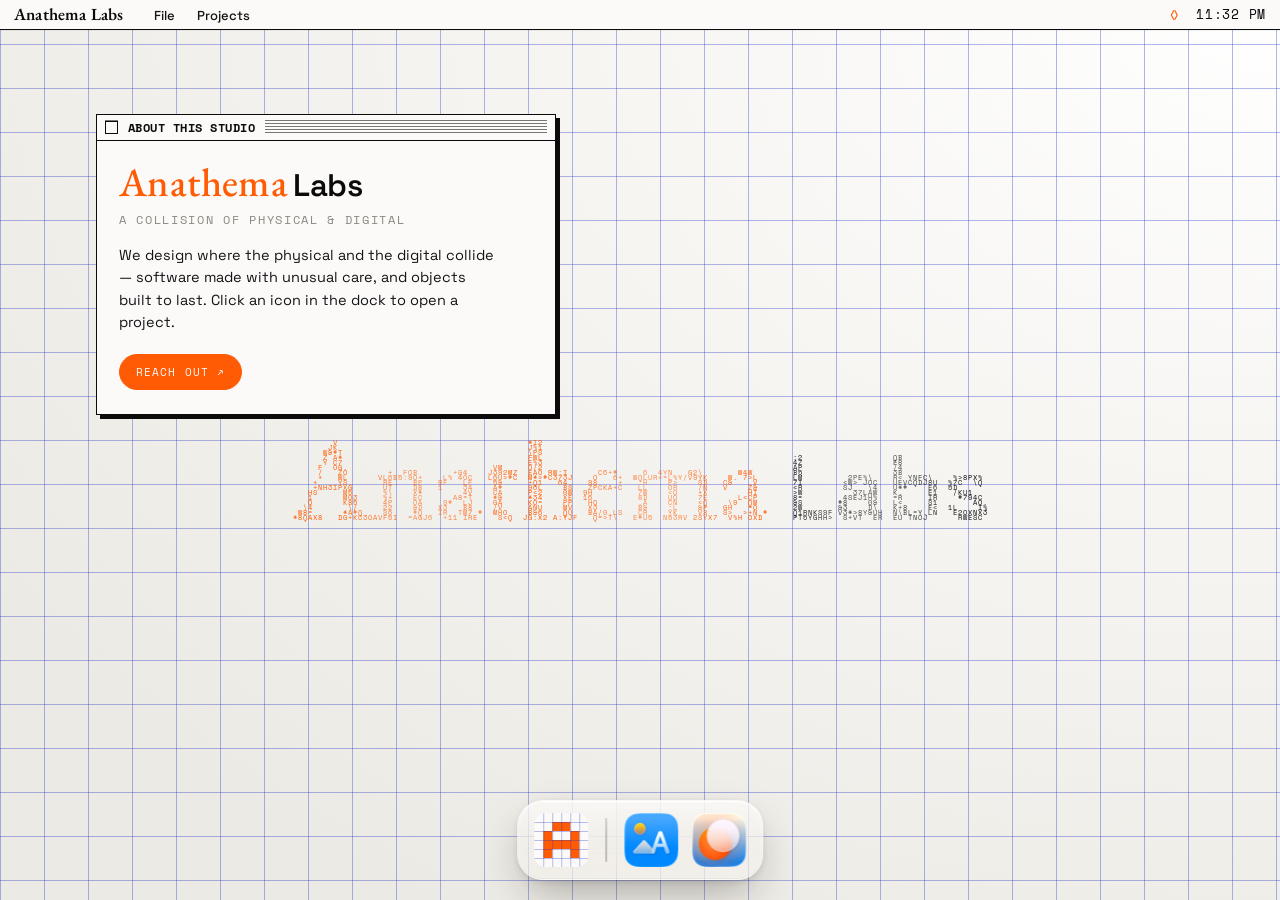
==== index.html @ 6abc8b34 "Custom 404, asset reduction, robots and sitemap" ====
<!DOCTYPE html>
<html lang="en">
<head>
  <meta charset="UTF-8" />
  <meta name="viewport" content="width=device-width, initial-scale=1.0, viewport-fit=cover" />
  <title>Anathema Labs</title>
  <meta name="description" content="Anathema Labs — a collision of physical & digital. An independent studio crafting native Mac & iOS apps, including Resors and Umbraa." />
  <link rel="canonical" href="https://andriyyezerskiy.github.io/anathema.labs/" />
  <link rel="icon" href="assets/icons/anathema.svg" type="image/svg+xml" />
  <link rel="apple-touch-icon" href="assets/icons/anathema-512.png" />
  <meta name="theme-color" content="#f7f6f3" media="(prefers-color-scheme: light)" />
  <meta name="theme-color" content="#0d0d10" media="(prefers-color-scheme: dark)" />

  <!-- Open Graph -->
  <meta property="og:type" content="website" />
  <meta property="og:site_name" content="Anathema Labs" />
  <meta property="og:title" content="Anathema Labs" />
  <meta property="og:description" content="A collision of physical & digital. An independent studio crafting native Mac & iOS apps, including Resors and Umbraa." />
  <meta property="og:url" content="https://andriyyezerskiy.github.io/anathema.labs/" />
  <meta property="og:image" content="https://andriyyezerskiy.github.io/anathema.labs/assets/icons/anathema-512.png" />

  <!-- Twitter -->
  <meta name="twitter:card" content="summary" />
  <meta name="twitter:title" content="Anathema Labs" />
  <meta name="twitter:description" content="A collision of physical & digital. An independent studio crafting native Mac & iOS apps." />
  <meta name="twitter:image" content="https://andriyyezerskiy.github.io/anathema.labs/assets/icons/anathema-512.png" />

  <!-- Fonts: EB Garamond (logo/display) + Space Grotesk (UI) + Space Mono (labels/tech) -->
  <link rel="preconnect" href="https://fonts.googleapis.com" />
  <link rel="preconnect" href="https://fonts.gstatic.com" crossorigin />
  <link href="https://fonts.googleapis.com/css2?family=EB+Garamond:ital,wght@0,400;0,500;0,600;1,400&family=Space+Grotesk:wght@400;500;600;700&family=Space+Mono:wght@400;700&display=swap" rel="stylesheet" />

  <link rel="stylesheet" href="css/style.css" />
</head>
<body>

  <!-- ===================== DESKTOP: Classic macOS ===================== -->
  <div id="desktop" class="screen" aria-hidden="false">

    <!-- Menu bar -->
    <div class="menubar">
      <div class="menubar__left">
        <div class="menu menu--app">
          <button class="menubar__logo menu-trigger" aria-label="Anathema Labs">Anathema&nbsp;Labs</button>
        </div>
        <nav class="menubar__menus" aria-label="Menu"></nav>
      </div>
      <div class="menubar__right">
        <span class="menubar__status" id="menuStatus">◊</span>
        <span class="menubar__clock" id="menuClock">--:--</span>
      </div>
    </div>

    <!-- Desktop surface: windows get injected here; dock lives at bottom -->
    <main class="desktop-surface" id="desktopSurface">
      <!-- Ambient logo effect: the wordmark draws on/off in a loop, centered -->
      <div class="logo-fx" id="logoFx" aria-hidden="true"></div>

      <!-- Primary "About" window, always present -->
      <section class="win" id="win-about" style="top: 84px; left: 96px; width: 460px;">
        <header class="win__bar" data-drag>
          <button class="win__close" aria-label="Close"></button>
          <div class="win__title">About This Studio</div>
          <div class="win__lines" aria-hidden="true"></div>
        </header>
        <div class="win__body">
          <h1 class="brand">Anathema<span class="brand__thin">Labs</span></h1>
          <p class="tag">A collision of physical &amp; digital</p>
          <p class="copy">
            We design where the physical and the digital collide —
            software made with unusual care, and objects built to last.
            Click an icon in the dock to open a project.
          </p>
          <div class="win__meta">
            <a class="btn-contact" href="mailto:contact.andriy@icloud.com?subject=Hello%20Anathema%20Labs">Reach&nbsp;out ↗</a>
          </div>
        </div>
      </section>
    </main>

    <!-- Dock -->
    <div class="dock" id="dock" role="navigation" aria-label="Projects dock"></div>
  </div>


  <!-- ===================== MOBILE: iOS home screen ===================== -->
  <div id="mobile" class="screen" aria-hidden="true">

    <!-- Status bar -->
    <div class="ios-status">
      <span class="ios-status__time" id="iosClock">9:41</span>
      <span class="ios-status__icons">
        <svg viewBox="0 0 18 12" class="ios-ic"><rect x="0" y="7" width="3" height="5" rx="1"/><rect x="5" y="4" width="3" height="8" rx="1"/><rect x="10" y="1" width="3" height="11" rx="1"/><rect x="15" y="0" width="3" height="12" rx="1" opacity="0.35"/></svg>
        <svg viewBox="0 0 16 12" class="ios-ic"><path d="M8 11.5 1 4.5a10 10 0 0 1 14 0z" fill="none" stroke="currentColor" stroke-width="1.3"/><circle cx="8" cy="10" r="1.1"/></svg>
        <svg viewBox="0 0 26 12" class="ios-ic"><rect x="1" y="1" width="21" height="10" rx="3" fill="none" stroke="currentColor" stroke-width="1.1"/><rect x="3" y="3" width="14" height="6" rx="1.5"/><rect x="23.5" y="4" width="1.5" height="4" rx="0.75"/></svg>
      </span>
    </div>

    <!-- Home screen: branding + app grid -->
    <div class="ios-home">
      <div class="ios-hero">
        <h1 class="brand brand--ios">Anathema<span class="brand__thin">Labs</span></h1>
        <p class="tag tag--ios">A collision of physical &amp; digital</p>
      </div>
      <div class="ios-grid" id="iosGrid"></div>
    </div>

    <!-- iOS dock -->
    <div class="ios-dock" id="iosDock"></div>
  </div>


  <!-- ===================== Mobile app sheet (opens on tap) ===================== -->
  <div class="sheet" id="sheet" aria-hidden="true">
    <div class="sheet__scrim" data-sheet-close></div>
    <div class="sheet__panel" role="dialog" aria-modal="true">
      <div class="sheet__grab" data-sheet-close></div>
      <div class="sheet__content" id="sheetContent"></div>
    </div>
  </div>

  <script src="js/apps.js"></script>
  <script src="js/app.js"></script>
  <script src="js/logofx.js"></script>
</body>
</html>
---- css/style.css ----
/* ============================================================
   ANATHEMA LABS
   0. Tokens   1. Base   2. Shared brand
   3. Desktop (classic macOS)   4. Mobile (iOS)   5. Sheet
   ============================================================ */

/* ---------- 0. Tokens ---------- */
:root {
  --black: #0b0b0c;
  --ink:   #141416;
  --white: #f7f6f3;
  --paper: #fbfaf8;
  --gray-1: #e7e5e0;
  --gray-2: #c9c6bf;
  --gray-3: #8a8880;
  --orange: #ff5b04;
  --orange-deep: #e34e00;
  --ultramarine: #1f2c9c;
  --grid-line: rgba(26,43,200,0.34);

  --line: 1.5px solid var(--black);
  --shadow-hard: 4px 4px 0 var(--black);
  --radius-ios: 24px;

  --font-logo: "EB Garamond", Garamond, "Times New Roman", serif;
  --font-ui:   "Space Grotesk", -apple-system, system-ui, sans-serif;
  --font-mono: "Space Mono", ui-monospace, "SF Mono", monospace;
}

/* ---------- 1. Base ---------- */
* { box-sizing: border-box; margin: 0; padding: 0; }

html, body {
  height: 100%;
  font-family: var(--font-ui);
  color: var(--black);
  -webkit-font-smoothing: antialiased;
  overscroll-behavior: none;
}

body { overflow: hidden; }

.screen { display: none; }

/* Toggle layouts by viewport. Desktop metaphor >= 900px. */
@media (min-width: 900px) {
  #desktop { display: block; }
}
@media (max-width: 899px) {
  #mobile { display: block; }
}

button { font: inherit; color: inherit; background: none; border: none; cursor: pointer; }

/* ---------- 2. Shared brand ---------- */
.brand {
  font-family: var(--font-logo);
  font-weight: 500;
  letter-spacing: 0.01em;
  line-height: 0.95;
  color: var(--orange);
}
.brand__thin {
  font-family: var(--font-ui);
  font-style: normal;
  font-weight: 600;
  font-size: 0.78em;
  letter-spacing: -0.015em;
  color: var(--black);
  margin-left: 0.16em;
}
.tag {
  font-family: var(--font-mono);
  font-size: 12px;
  letter-spacing: 0.14em;
  text-transform: uppercase;
  color: var(--gray-3);
  margin-top: 10px;
}


/* ============================================================
   3. DESKTOP — classic macOS
   ============================================================ */
#desktop {
  position: fixed;
  inset: 0;
  background-color: var(--white);
  background-image:
    linear-gradient(var(--grid-line) 1px, transparent 1px),
    linear-gradient(90deg, var(--grid-line) 1px, transparent 1px),
    radial-gradient(120% 120% at 100% 0%, #ffffff 0%, var(--white) 42%, #eceae4 100%);
  background-size: 44px 44px, 44px 44px, 100% 100%;
  background-position: 0 0, 0 0, 0 0;
}

/* --- Menu bar --- */
.menubar {
  position: relative;
  z-index: 50;
  height: 30px;
  display: flex;
  align-items: center;
  justify-content: space-between;
  padding: 0 14px;
  background: var(--paper);
  border-bottom: var(--line);
  box-shadow: 0 1px 0 rgba(0,0,0,0.05);
}
.menubar__left { display: flex; align-items: baseline; gap: 22px; }
.menubar__logo {
  font-family: var(--font-logo);
  font-size: 17px;
  font-weight: 600;
  letter-spacing: 0.01em;
}
.menubar__menus { display: flex; gap: 4px; }
.menu-item {
  font-family: var(--font-ui);
  font-size: 13px;
  font-weight: 500;
  padding: 3px 9px;
  border-radius: 5px;
  color: var(--ink);
}
.menu-item:hover { background: var(--black); color: var(--paper); }

.menubar__right {
  display: flex; align-items: center; gap: 16px;
  font-family: var(--font-mono);
  font-size: 12.5px;
  letter-spacing: 0.06em;
}
.menubar__status { color: var(--orange); font-size: 14px; }

/* --- Dropdown menus --- */
.menu { position: relative; }
.menu-trigger { cursor: pointer; }
.menubar__logo.menu-trigger { padding: 0; }
.menu.open > .menu-item { background: var(--black); color: var(--paper); }
.menu--app.open .menubar__logo { color: var(--orange); }
.menu-dropdown {
  position: absolute;
  top: calc(100% + 5px);
  left: 0;
  z-index: 200;
  display: none;
  min-width: 214px;
  padding: 5px;
  background: var(--paper);
  border: var(--line);
  box-shadow: var(--shadow-hard);
}
.menu.open .menu-dropdown { display: block; }
.menu-opt {
  display: flex;
  align-items: center;
  justify-content: space-between;
  gap: 14px;
  width: 100%;
  text-align: left;
  font-family: var(--font-ui);
  font-size: 13px;
  font-weight: 500;
  padding: 6px 10px;
  border-radius: 5px;
  white-space: nowrap;
}
.menu-opt:hover { background: var(--black); color: var(--paper); }
.menu-opt__sub {
  font-family: var(--font-mono);
  font-size: 10px;
  letter-spacing: 0.04em;
  color: var(--gray-3);
}
.menu-opt:hover .menu-opt__sub { color: var(--gray-2); }
.menu-opt__note { color: var(--orange); font-size: 10px; }
.menu-sep { height: 1px; background: var(--gray-1); margin: 5px 8px; }

/* --- Desktop surface --- */
.desktop-surface { position: absolute; inset: 30px 0 0 0; }

/* --- Classic window --- */
.win {
  position: absolute;
  display: flex;
  flex-direction: column;
  max-height: calc(100vh - 110px);
  background: var(--paper);
  border: var(--line);
  box-shadow: var(--shadow-hard);
  min-width: 260px;
}
.win__bar {
  position: relative;
  flex: none;
  display: flex;
  align-items: center;
  height: 26px;
  padding: 0 8px;
  border-bottom: var(--line);
  cursor: grab;
  user-select: none;
}
.win__bar:active { cursor: grabbing; }
.win__close {
  width: 13px; height: 13px;
  border: var(--line);
  background: var(--paper);
  flex: none;
}
.win__close:hover { background: var(--orange); }
.win__title {
  font-family: var(--font-mono);
  font-size: 12px;
  font-weight: 700;
  letter-spacing: 0.04em;
  text-transform: uppercase;
  padding: 0 10px;
  background: var(--paper);
  z-index: 1;
}
/* pinstripe fill behind title */
.win__lines {
  position: absolute;
  inset: 5px 8px 5px 8px;
  background: repeating-linear-gradient(
    var(--black) 0 1px, transparent 1px 3px);
  opacity: 0.55;
  z-index: 0;
}
.win__title, .win__close { position: relative; z-index: 2; }

.win__body { padding: 22px 22px 24px; overflow-y: auto; min-height: 0; }
.win__body .brand { font-size: 40px; }
.win__body .tag { margin-bottom: 16px; }
.copy {
  font-size: 14.5px;
  line-height: 1.55;
  color: var(--ink);
  max-width: 42ch;
}
.win__meta { display: flex; gap: 8px; margin-top: 20px; flex-wrap: wrap; }
.chip {
  font-family: var(--font-mono);
  font-size: 10.5px;
  letter-spacing: 0.12em;
  padding: 4px 9px;
  border: var(--line);
  border-radius: 20px;
  color: inherit;
  text-decoration: none;
}
a.chip { transition: transform 0.12s; }
a.chip:hover { transform: translateY(-1px); }
.chip--accent { background: var(--orange); color: var(--paper); border-color: var(--orange); }

/* primary contact button (opens the mail composer) */
.btn-contact {
  display: inline-flex;
  align-items: center;
  gap: 6px;
  font-family: var(--font-mono);
  font-size: 11px;
  letter-spacing: 0.1em;
  text-transform: uppercase;
  padding: 9px 16px;
  border: var(--line);
  border-radius: 22px;
  background: var(--orange);
  border-color: var(--orange);
  color: var(--paper);
  text-decoration: none;
  transition: transform 0.12s, filter 0.12s;
}
.btn-contact:hover { transform: translateY(-1px); filter: brightness(1.05); }

/* project window extras */
.win__body .proj-tagline {
  font-family: var(--font-mono);
  font-size: 12px;
  letter-spacing: 0.1em;
  text-transform: uppercase;
  color: var(--orange);
  margin-bottom: 12px;
}
.win__icon {
  width: 56px; height: 56px; margin-bottom: 14px;
  display: grid; place-items: center;
  border: var(--line);
  overflow: hidden;
}
.win__icon svg { width: 32px; height: 32px; }

/* real image icons, full-bleed in any tile container */
.win__icon--img, .ios-app__icon--img, .sheet__icon--img,
.dock__tile--img { padding: 0; }
.win__icon img, .ios-app__icon img, .sheet__icon img {
  width: 100%; height: 100%; object-fit: cover; display: block;
}

/* project feature list + contact (window + sheet) */
.proj-features {
  list-style: none;
  margin: 16px 0 2px;
  display: grid;
  gap: 9px;
}
.proj-features li {
  position: relative;
  padding-left: 16px;
  font-size: 13px;
  line-height: 1.45;
  color: var(--ink);
}
.proj-features li::before {
  content: "";
  position: absolute;
  left: 0; top: 6px;
  width: 6px; height: 6px;
  background: var(--orange);
}
.feat__t { font-weight: 600; }
.proj-contact {
  display: inline-block;
  margin-top: 16px;
  font-family: var(--font-mono);
  font-size: 11px;
  letter-spacing: 0.04em;
  color: var(--gray-3);
  text-decoration: none;
  border-bottom: 1px solid var(--gray-2);
}
.proj-contact:hover { color: var(--orange); border-color: var(--orange); }
.sheet__meta { display: flex; gap: 8px; flex-wrap: wrap; margin-top: 18px; }
.sheet__meta .sheet__status { margin-top: 0; }
.sheet__status--accent {
  background: var(--orange);
  color: var(--paper);
  border-color: var(--orange);
  text-decoration: none;
}

/* --- Dock (frosted glass) --- */
.dock {
  position: absolute;
  bottom: 20px;
  left: 50%;
  transform: translateX(-50%);
  z-index: 60;
  display: flex;
  align-items: flex-end;
  gap: 14px;
  padding: 12px 16px;
  border-radius: 26px;
  background: rgba(250,249,246,0.3);
  border: 1px solid rgba(255,255,255,0.55);
  box-shadow:
    0 18px 44px -10px rgba(24,18,12,0.34),
    0 2px 8px -2px rgba(24,18,12,0.16),
    inset 0 1px 1px rgba(255,255,255,0.9),
    inset 0 -1px 2px rgba(0,0,0,0.05);
  backdrop-filter: blur(30px) saturate(1.9);
  -webkit-backdrop-filter: blur(30px) saturate(1.9);
}
/* top specular sheen */
.dock::before {
  content: "";
  position: absolute; inset: 0;
  border-radius: 26px;
  pointer-events: none;
  background: linear-gradient(180deg,
    rgba(255,255,255,0.5) 0%,
    rgba(255,255,255,0.06) 44%,
    rgba(255,255,255,0) 62%);
}
/* faint inner rim light */
.dock::after {
  content: "";
  position: absolute; inset: 1px;
  border-radius: 25px;
  pointer-events: none;
  box-shadow: inset 0 0 0 1px rgba(255,255,255,0.22);
}

.dock__item {
  position: relative;
  z-index: 1;
  flex: none;
  display: flex;
  flex-direction: column;
  align-items: center;
  background: none;
}

/* the icon tile */
.dock__tile {
  width: 54px; height: 54px;
  border-radius: 14px;
  overflow: hidden;
  display: grid; place-items: center;
  background: var(--orange);
  border: 1.5px solid var(--black);
  box-shadow: inset 0 1px 0 rgba(255,255,255,0.35), 0 4px 9px -3px rgba(20,15,10,0.4);
  transition: transform 0.18s cubic-bezier(.2,.8,.2,1), filter 0.18s;
}
.dock__item--mono .dock__tile { background: var(--paper); }
.dock__tile svg { width: 30px; height: 30px; color: var(--paper); }
.dock__item--mono .dock__tile svg { color: var(--black); }

/* studio "home" tile — off-white with orange Garamond wordmark */
.dock__tile--word {
  background: linear-gradient(180deg, #ffffff 0%, var(--paper) 100%);
  border: 1.5px solid var(--black);
  padding: 3px;
}
.al-word {
  font-family: var(--font-logo);
  font-weight: 600;
  font-size: 11px;
  line-height: 1;
  letter-spacing: -0.012em;
  color: var(--orange);
  white-space: nowrap;
}

/* studio "home" wordmark tiles on iOS (dock icon + About sheet) */
.ios-app__icon--word { background: linear-gradient(180deg, #ffffff 0%, var(--paper) 100%); }
.sheet__icon--word { background: linear-gradient(180deg, #ffffff 0%, var(--paper) 100%); }
.sheet__icon--word .al-word { font-size: 15px; }

/* dock divider between studio home and the projects */
.dock__divider {
  align-self: center;
  width: 1.5px;
  height: 44px;
  margin: 0 3px;
  background: rgba(11,11,12,0.22);
  border-radius: 1px;
}
.dock__tile--img img { width: 100%; height: 100%; object-fit: cover; display: block; }

/* real image icons carry their own shape + shadow — strip the tile chrome */
.dock__tile--img,
.ios-app__icon--img,
.sheet__icon--img,
.win__icon--img {
  background: transparent;
  border: none;
  box-shadow: none;
  overflow: visible;
}
.dock__item:hover .dock__tile { transform: translateY(-6px); filter: brightness(1.05); }

/* reflections removed for the clean glass look */
.dock__reflect { display: none; }

/* click bounce */
@keyframes dockBounce {
  0%   { transform: translateY(-5px); }
  28%  { transform: translateY(-18px); }
  55%  { transform: translateY(0); }
  75%  { transform: translateY(-7px); }
  100% { transform: translateY(0); }
}
.dock__tile.is-bouncing { animation: dockBounce 0.55s ease; }

/* dock tooltip */
.dock__label {
  position: absolute;
  bottom: calc(100% + 4px);
  left: 50%;
  transform: translateX(-50%) translateY(4px);
  padding: 4px 10px;
  background: var(--black);
  color: var(--paper);
  font-family: var(--font-mono);
  font-size: 11px;
  letter-spacing: 0.06em;
  white-space: nowrap;
  border-radius: 6px;
  opacity: 0;
  pointer-events: none;
  transition: opacity 0.12s, transform 0.12s;
}
.dock__item:hover .dock__label { opacity: 1; transform: translateX(-50%) translateY(0); }


/* ============================================================
   4. MOBILE — iOS home screen
   ============================================================ */
#mobile {
  position: fixed;
  inset: 0;
  display: none;
  flex-direction: column;
  background:
    radial-gradient(140% 100% at 50% -10%, #ffffff 0%, var(--white) 45%, #e8e6e1 100%);
  padding: env(safe-area-inset-top) 0 env(safe-area-inset-bottom);
}
@media (max-width: 899px) {
  #mobile { display: flex; }
}
#mobile::before {
  content: "";
  position: absolute; inset: 0; pointer-events: none;
  background-image:
    linear-gradient(var(--grid-line) 1px, transparent 1px),
    linear-gradient(90deg, var(--grid-line) 1px, transparent 1px);
  background-size: 40px 40px;
  background-position: 0 0;
}

/* status bar */
.ios-status {
  position: relative; z-index: 2;
  display: flex; align-items: center; justify-content: space-between;
  height: 44px; padding: 0 26px;
  font-family: var(--font-mono);
  font-weight: 700; font-size: 14px;
}
.ios-status__icons { display: flex; align-items: center; gap: 6px; }
.ios-ic { height: 12px; width: auto; fill: var(--black); color: var(--black); }

/* home area */
.ios-home {
  position: relative; z-index: 2;
  flex: 1;
  display: flex; flex-direction: column;
  padding: 8px 26px 0;
  min-height: 0;
}
.ios-hero { text-align: center; padding: 26px 0 30px; }

/* when there are no grid apps (all pinned to the dock), center the hero */
.ios-home.is-empty { justify-content: center; padding-bottom: 40px; }
.ios-home.is-empty .ios-hero { padding: 0; }
.brand--ios { font-size: 46px; }
.tag--ios { margin-top: 12px; }

.ios-grid {
  display: grid;
  grid-template-columns: repeat(4, 1fr);
  gap: 22px 14px;
  align-content: start;
  padding-top: 6px;
}

.ios-app { display: flex; flex-direction: column; align-items: center; gap: 7px; }
.ios-app__icon {
  width: 58px; height: 58px;
  border-radius: 30%; /* squircle-ish */
  display: grid; place-items: center;
  background: var(--paper);
  border: var(--line);
  box-shadow: 0 3px 0 rgba(0,0,0,0.12);
  transition: transform 0.12s;
  overflow: hidden;
}
.ios-app:active .ios-app__icon { transform: scale(0.9); }
.ios-app__icon svg { width: 30px; height: 30px; color: var(--black); }
.ios-app__icon--accent { background: var(--orange); }
.ios-app__icon--accent svg { color: var(--paper); }
.ios-app__label {
  font-family: var(--font-ui);
  font-size: 11.5px; font-weight: 500;
  color: var(--ink);
  letter-spacing: 0.01em;
}

/* iOS dock */
.ios-dock {
  position: relative; z-index: 2;
  margin: 14px 14px calc(14px + env(safe-area-inset-bottom));
  padding: 14px 18px;
  display: flex; justify-content: center; gap: 30px;
  background: rgba(251,250,248,0.55);
  backdrop-filter: blur(20px) saturate(1.5);
  -webkit-backdrop-filter: blur(20px) saturate(1.5);
  border: var(--line);
  border-radius: var(--radius-ios);
}
.ios-dock .ios-app__label { display: none; }


/* ============================================================
   5. Sheet (mobile app detail)
   ============================================================ */
.sheet {
  position: fixed; inset: 0; z-index: 100;
  display: none;
}
.sheet.is-open { display: block; }
.sheet__scrim {
  position: absolute; inset: 0;
  background: rgba(11,11,12,0.35);
  opacity: 0;
  transition: opacity 0.25s;
}
.sheet.is-open .sheet__scrim { opacity: 1; }
.sheet__panel {
  position: absolute; left: 0; right: 0; bottom: 0;
  background: var(--paper);
  border-top: var(--line);
  border-radius: 22px 22px 0 0;
  padding: 10px 26px calc(30px + env(safe-area-inset-bottom));
  transform: translateY(100%);
  transition: transform 0.32s cubic-bezier(.2,.9,.2,1);
  max-height: 82vh; overflow: auto;
}
.sheet.is-open .sheet__panel { transform: translateY(0); }
.sheet__grab {
  width: 40px; height: 5px; border-radius: 3px;
  background: var(--gray-2);
  margin: 0 auto 20px;
}
.sheet__icon {
  width: 72px; height: 72px; border-radius: 30%;
  display: grid; place-items: center;
  border: var(--line); background: var(--paper);
  margin-bottom: 16px;
  overflow: hidden;
}
.sheet__icon--accent { background: var(--orange); }
.sheet__icon--accent svg { color: var(--paper); }
.sheet__icon svg { width: 38px; height: 38px; }
.sheet__name { font-family: var(--font-ui); font-size: 26px; font-weight: 700; }
.sheet__tagline {
  font-family: var(--font-mono); font-size: 12px; letter-spacing: 0.1em;
  text-transform: uppercase; color: var(--orange); margin: 6px 0 16px;
}
.sheet__about { font-size: 15px; line-height: 1.6; color: var(--ink); }
.sheet__status {
  display: inline-block; margin-top: 18px;
  font-family: var(--font-mono); font-size: 11px; letter-spacing: 0.12em;
  padding: 5px 12px; border: var(--line); border-radius: 20px;
}


/* ============================================================
   6. DARK THEME — follows the system setting.
   `html.theme-dark` is toggled from prefers-color-scheme in app.js.
   Flipping the tokens cascades dark styling almost everywhere;
   the rules below cover surfaces that hardcode colors.
   ============================================================ */
html.theme-dark {
  --white: #0d0d10;   /* base backdrop */
  --paper: #17171c;   /* surfaces: windows, menu, dock items, sheets */
  --black: #ece9e3;   /* primary text + borders (now light) */
  --ink:   #cfccc5;   /* body copy */
  --gray-1: #2b2b32;
  --gray-2: #3c3c45;
  --gray-3: #8f8d85;
  --grid-line: rgba(96,116,255,0.24);   /* brightened ultramarine */
  --shadow-hard: 5px 5px 0 rgba(0,0,0,0.5);
}

/* backdrops — dark vignette; the grid flips via --grid-line */
html.theme-dark #desktop {
  background-image:
    linear-gradient(var(--grid-line) 1px, transparent 1px),
    linear-gradient(90deg, var(--grid-line) 1px, transparent 1px),
    radial-gradient(120% 120% at 100% 0%, #20202b 0%, var(--white) 46%, #060608 100%);
}
html.theme-dark #mobile {
  background: radial-gradient(140% 100% at 50% -10%, #20202b 0%, var(--white) 45%, #060608 100%);
}

/* frosted docks → dark glass */
html.theme-dark .dock {
  background: rgba(26,26,32,0.42);
  border-color: rgba(255,255,255,0.14);
  box-shadow:
    0 18px 44px -10px rgba(0,0,0,0.6),
    0 2px 8px -2px rgba(0,0,0,0.4),
    inset 0 1px 1px rgba(255,255,255,0.10),
    inset 0 -1px 2px rgba(0,0,0,0.35);
}
html.theme-dark .dock::before {
  background: linear-gradient(180deg, rgba(255,255,255,0.14) 0%, rgba(255,255,255,0.03) 44%, rgba(255,255,255,0) 62%);
}
html.theme-dark .dock::after { box-shadow: inset 0 0 0 1px rgba(255,255,255,0.08); }
html.theme-dark .ios-dock {
  background: rgba(26,26,32,0.5);
  border-color: rgba(255,255,255,0.14);
}

/* studio "home" wordmark tiles → dark surface (orange text stays) */
html.theme-dark .dock__tile--word,
html.theme-dark .ios-app__icon--word,
html.theme-dark .sheet__icon--word {
  background: linear-gradient(180deg, #26262e 0%, #17171c 100%);
}
html.theme-dark .dock__divider { background: rgba(255,255,255,0.18); }


/* ============================================================
   7. LOGO FX — the wordmark draws itself on/off in a loop.
   Centered on the desktop, behind the windows and non-interactive.

   The real wordmark (Garamond "Anathema" + Grotesk "Labs") is drawn
   to an offscreen canvas and used as a MASK: a fine grid of small
   ascii characters fills only the cells that land inside the letter
   shapes, inheriting the sampled colour. Characters scramble on
   left-to-right, hold, then scramble off — see js/logofx.js.
   ============================================================ */
.logo-fx {
  position: absolute;
  inset: 0;
  z-index: 1;                 /* behind windows (which start at z 10) */
  display: flex;
  align-items: center;
  justify-content: center;
  pointer-events: none;       /* never blocks dragging the desktop */
  user-select: none;
  padding: 0 5vw;
}
.logo-fx__canvas {
  display: block;
  max-width: 90vw;
  height: auto;
}
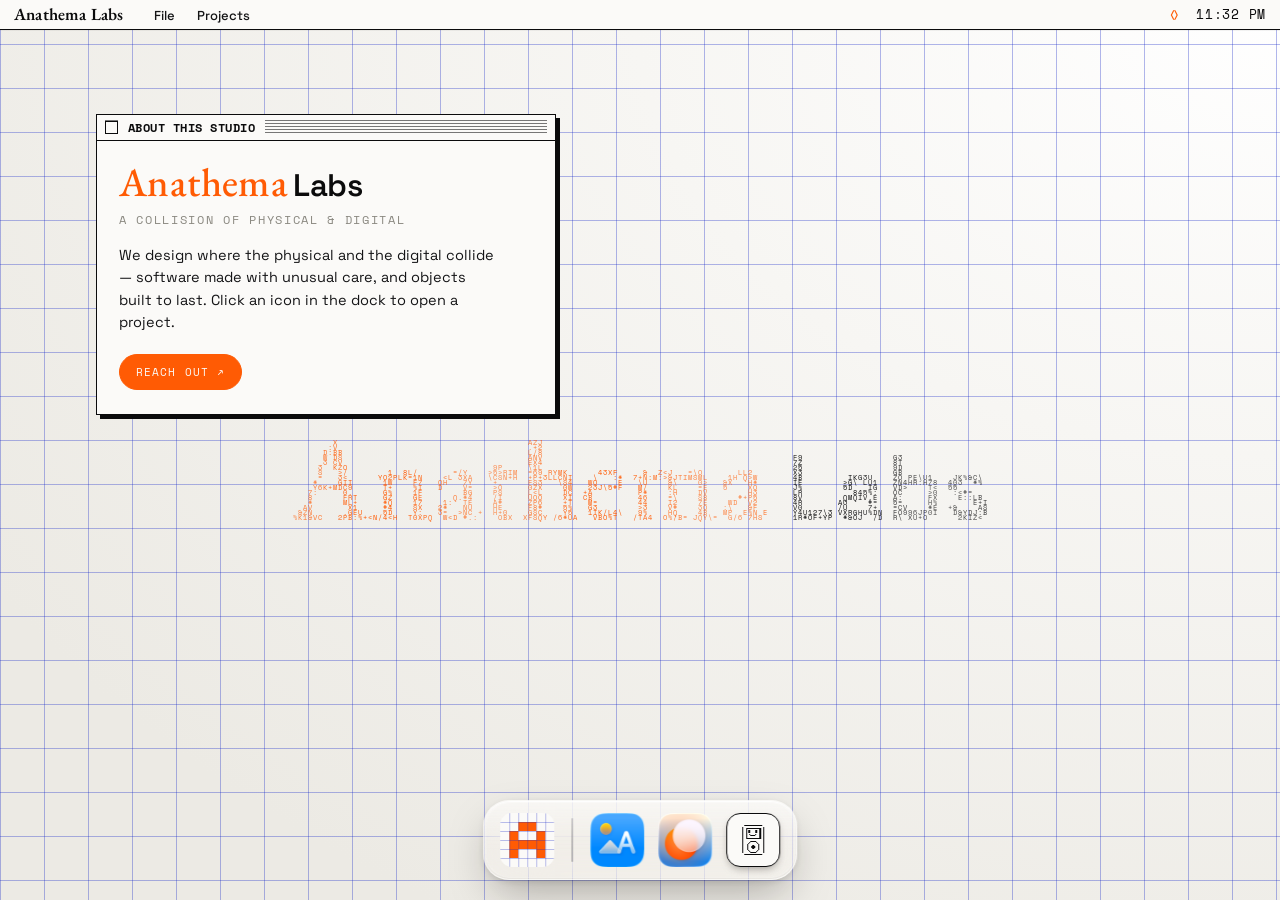
==== commit 1af63b5b: "Added music player" ====
--- a/index.html
+++ b/index.html
@@ -120,6 +120,7 @@
   </div>
 
   <script src="js/apps.js"></script>
+  <script src="js/ipod.js"></script>
   <script src="js/app.js"></script>
   <script src="js/logofx.js"></script>
 </body>
--- a/css/style.css
+++ b/css/style.css
@@ -720,3 +720,258 @@
   max-width: 90vw;
   height: auto;
 }
+
+
+/* ============================================================
+   8. ETHEREAL — monochrome-iPod music player.
+
+   A self-contained "device": a brushed silver body (space-gray in
+   dark mode) with a backlit grey LCD that stays lit in both themes,
+   and a click wheel. Orange (the brand accent) is the ONLY colour —
+   used for the menu selection bar, the now-playing marker, and the
+   scrubber fill. Rendered inside a desktop window body OR the iOS
+   sheet, both of which get a padding-free "player" variant.
+   ============================================================ */
+.win__body--player, .sheet__content--player {
+  padding: 20px 18px 24px;
+  display: flex;
+  justify-content: center;
+}
+.sheet__content--player { padding-bottom: 8px; }
+
+.ipod {
+  --pod-body-1: #f3f3f5;
+  --pod-body-2: #cfcfd4;
+  --pod-body-edge: #a9a9b0;
+  --pod-lcd-1: #cfd4cb;   /* backlit grey-green LCD, top */
+  --pod-lcd-2: #bfc5bd;   /* LCD, bottom */
+  --pod-lcd-ink: #20241f;
+  --pod-lcd-dim: #5c6159;
+  --pod-wheel-1: #ececef;
+  --pod-wheel-2: #d3d3d8;
+  --pod-key: #6a6a72;
+  width: 248px;
+  max-width: 100%;
+  padding: 22px 20px 24px;
+  border-radius: 34px;
+  background: linear-gradient(160deg, var(--pod-body-1), var(--pod-body-2));
+  border: 1px solid var(--pod-body-edge);
+  box-shadow:
+    inset 0 1px 2px rgba(255,255,255,0.9),
+    inset 0 -2px 6px rgba(0,0,0,0.12),
+    0 10px 26px -8px rgba(0,0,0,0.4);
+  outline: none;
+  user-select: none;
+}
+
+/* --- screen --- */
+.ipod__screen {
+  height: 196px;
+  border-radius: 5px;
+  padding: 6px 0 0;
+  background: linear-gradient(180deg, var(--pod-lcd-1), var(--pod-lcd-2));
+  border: 1px solid rgba(0,0,0,0.28);
+  box-shadow:
+    inset 0 0 0 2px rgba(255,255,255,0.28),
+    inset 0 2px 6px rgba(0,0,0,0.16);
+  color: var(--pod-lcd-ink);
+  font-family: var(--font-ui);
+  overflow: hidden;
+  display: flex;
+  flex-direction: column;
+}
+.ipod__bar {
+  flex: none;
+  display: flex;
+  align-items: center;
+  justify-content: space-between;
+  padding: 0 8px 4px;
+  margin: 0 4px 2px;
+  border-bottom: 1px solid rgba(0,0,0,0.22);
+  font-family: var(--font-mono);
+  font-size: 10px;
+  font-weight: 700;
+  letter-spacing: 0.06em;
+  text-transform: uppercase;
+}
+.ipod__batt {
+  width: 18px; height: 9px;
+  border: 1px solid var(--pod-lcd-ink);
+  border-radius: 2px;
+  position: relative;
+  background:
+    linear-gradient(90deg, var(--pod-lcd-ink) 0 72%, transparent 72%) content-box;
+  padding: 1px;
+}
+.ipod__batt::after {
+  content: ""; position: absolute; right: -3px; top: 2px;
+  width: 2px; height: 3px; background: var(--pod-lcd-ink); border-radius: 0 1px 1px 0;
+}
+.ipod__stage { position: relative; flex: 1; min-height: 0; }
+
+/* --- menu (track list) view --- */
+.ipod__menu { position: absolute; inset: 0; overflow-y: auto; }
+.ipod[data-mode="now"] .ipod__menu { display: none; }
+.ipod__list { list-style: none; margin: 0; padding: 0; }
+.ipod__row {
+  display: flex;
+  align-items: center;
+  gap: 6px;
+  padding: 4px 8px 4px 9px;
+  font-size: 12px;
+  line-height: 1.25;
+  border-bottom: 1px solid rgba(0,0,0,0.06);
+  cursor: pointer;
+}
+.ipod__row-t {
+  flex: 1;
+  white-space: nowrap;
+  overflow: hidden;
+  text-overflow: ellipsis;
+}
+.ipod__row-ic {
+  flex: none; width: 8px; height: 8px; border-radius: 50%;
+  background: transparent;
+}
+.ipod__row.is-playing .ipod__row-ic {
+  background: var(--orange);
+  box-shadow: 0 0 0 2px rgba(255,91,4,0.25);
+}
+.ipod__row-caret { flex: none; font-size: 12px; opacity: 0.5; }
+.ipod__row.is-sel {
+  background: linear-gradient(180deg, #ff7a30, var(--orange));
+  color: #fff;
+  border-bottom-color: transparent;
+}
+.ipod__row.is-sel .ipod__row-caret { opacity: 0.85; }
+.ipod__row.is-sel.is-playing .ipod__row-ic { background: #fff; box-shadow: none; }
+.ipod__msg {
+  padding: 22px 14px;
+  text-align: center;
+  font-size: 11px;
+  line-height: 1.5;
+  color: var(--pod-lcd-dim);
+}
+
+/* --- now-playing view --- */
+.ipod__now {
+  position: absolute; inset: 0;
+  display: none;
+  flex-direction: column;
+  align-items: center;
+  text-align: center;
+  padding: 6px 14px 12px;
+}
+.ipod[data-mode="now"] .ipod__now { display: flex; }
+.ipod__now-count {
+  font-family: var(--font-mono);
+  font-size: 9px;
+  letter-spacing: 0.08em;
+  color: var(--pod-lcd-dim);
+  margin-bottom: 8px;
+}
+.ipod__art {
+  width: 74px; height: 74px;
+  display: grid; place-items: center;
+  margin-bottom: 12px;
+  border-radius: 6px;
+  color: var(--pod-lcd-dim);
+  background: rgba(255,255,255,0.28);
+  border: 1px solid rgba(0,0,0,0.18);
+  box-shadow: inset 0 1px 2px rgba(255,255,255,0.4);
+}
+.ipod.is-playing .ipod__art { color: var(--orange); }
+.ipod__now-title {
+  font-size: 13px; font-weight: 600; line-height: 1.25;
+  max-width: 100%;
+  display: -webkit-box; -webkit-line-clamp: 2; -webkit-box-orient: vertical;
+  overflow: hidden;
+}
+.ipod__now-artist {
+  font-size: 11px; color: var(--pod-lcd-dim); margin-top: 2px;
+  white-space: nowrap; overflow: hidden; text-overflow: ellipsis; max-width: 100%;
+}
+.ipod__scrub {
+  display: flex; align-items: center; gap: 6px;
+  width: 100%; margin-top: auto;
+  font-family: var(--font-mono); font-size: 9px; color: var(--pod-lcd-dim);
+}
+.ipod__track {
+  flex: 1; height: 5px; border-radius: 3px;
+  background: rgba(0,0,0,0.16);
+  overflow: hidden;
+}
+.ipod__fill {
+  display: block; height: 100%; width: 0;
+  background: var(--orange);
+  transition: width 0.25s linear;
+}
+
+/* --- click wheel --- */
+.ipod__wheel {
+  position: relative;
+  width: 168px; height: 168px;
+  margin: 22px auto 0;
+  border-radius: 50%;
+  background: radial-gradient(circle at 50% 38%, var(--pod-wheel-1), var(--pod-wheel-2));
+  box-shadow:
+    inset 0 2px 4px rgba(255,255,255,0.8),
+    inset 0 -3px 6px rgba(0,0,0,0.12),
+    0 1px 2px rgba(0,0,0,0.12);
+  touch-action: none;
+}
+.ipod__key {
+  position: absolute;
+  color: var(--pod-key);
+  font-family: var(--font-mono);
+  font-size: 10px; font-weight: 700; letter-spacing: 0.1em;
+  display: grid; place-items: center;
+  cursor: pointer;
+  transition: color 0.12s, transform 0.08s;
+}
+.ipod__key:hover { color: var(--orange); }
+.ipod__key:active { transform: scale(0.88); }
+.ipod__key--menu { top: 12px; left: 50%; transform: translateX(-50%); }
+.ipod__key--menu:active { transform: translateX(-50%) scale(0.88); }
+.ipod__key--prev { left: 14px; top: 50%; transform: translateY(-50%); }
+.ipod__key--prev:active { transform: translateY(-50%) scale(0.88); }
+.ipod__key--next { right: 14px; top: 50%; transform: translateY(-50%); }
+.ipod__key--next:active { transform: translateY(-50%) scale(0.88); }
+.ipod__key--play { bottom: 12px; left: 50%; transform: translateX(-50%); }
+.ipod__key--play:active { transform: translateX(-50%) scale(0.88); }
+.ipod__center {
+  position: absolute;
+  top: 50%; left: 50%;
+  width: 62px; height: 62px;
+  margin: -31px 0 0 -31px;
+  border-radius: 50%;
+  background: radial-gradient(circle at 50% 40%, #fafafb, #dededf);
+  box-shadow:
+    inset 0 1px 2px rgba(255,255,255,0.9),
+    inset 0 -2px 4px rgba(0,0,0,0.12),
+    0 1px 3px rgba(0,0,0,0.18);
+  cursor: pointer;
+  transition: transform 0.08s;
+}
+.ipod__center:active { transform: scale(0.94); }
+
+/* --- dark mode: space-gray chassis, LCD stays lit --- */
+html.theme-dark .ipod {
+  --pod-body-1: #34343a;
+  --pod-body-2: #17171b;
+  --pod-body-edge: #000;
+  --pod-wheel-1: #3a3a41;
+  --pod-wheel-2: #232328;
+  --pod-key: #b9b9c0;
+  box-shadow:
+    inset 0 1px 2px rgba(255,255,255,0.14),
+    inset 0 -2px 6px rgba(0,0,0,0.5),
+    0 12px 30px -8px rgba(0,0,0,0.7);
+}
+html.theme-dark .ipod__center {
+  background: radial-gradient(circle at 50% 40%, #46464d, #26262b);
+  box-shadow:
+    inset 0 1px 2px rgba(255,255,255,0.18),
+    inset 0 -2px 4px rgba(0,0,0,0.5),
+    0 1px 3px rgba(0,0,0,0.5);
+}
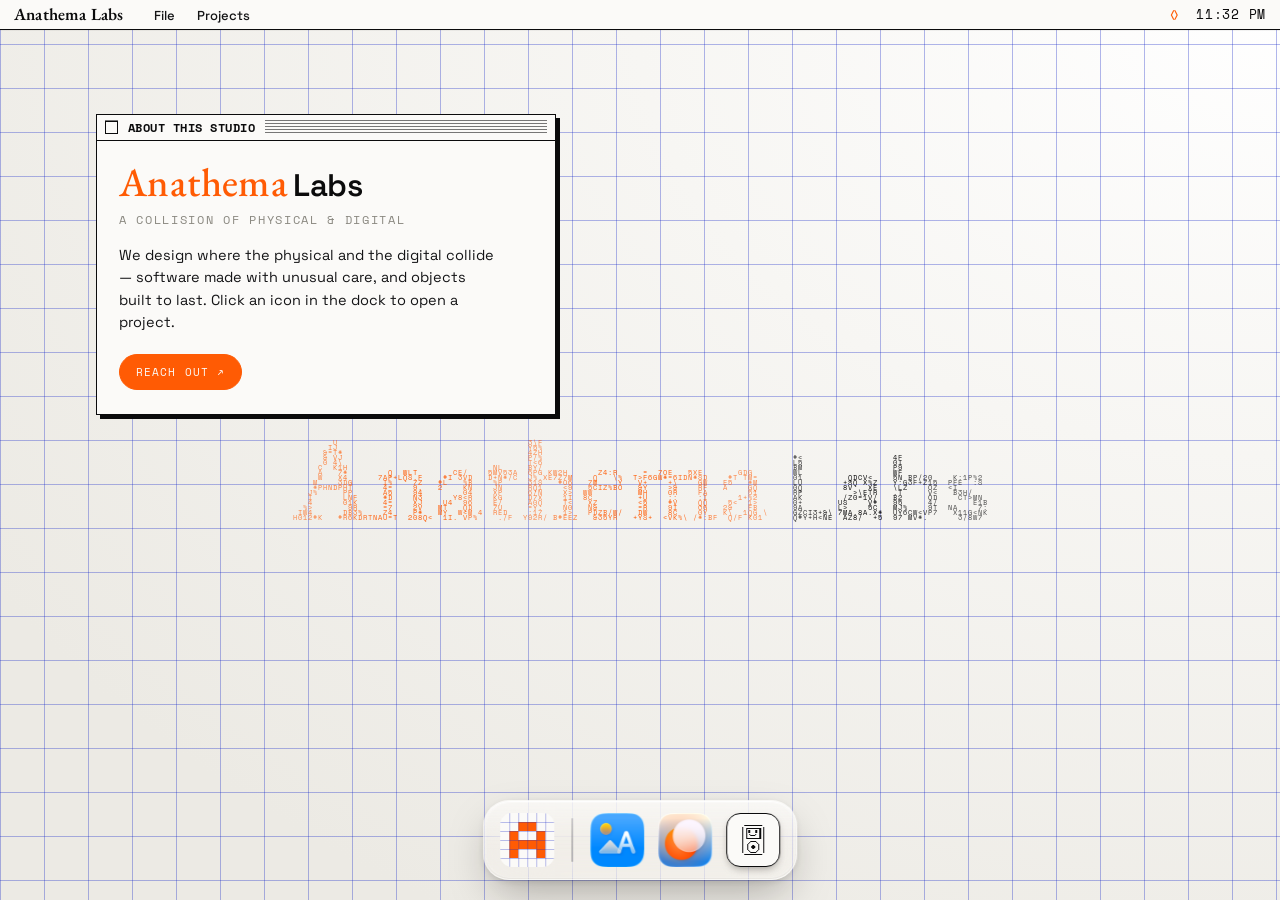
==== commit 070f4b9e: "Updates to reflect new domain" ====
--- a/index.html
+++ b/index.html
@@ -5,7 +5,7 @@
   <meta name="viewport" content="width=device-width, initial-scale=1.0, viewport-fit=cover" />
   <title>Anathema Labs</title>
   <meta name="description" content="Anathema Labs — a collision of physical & digital. An independent studio crafting native Mac & iOS apps, including Resors and Umbraa." />
-  <link rel="canonical" href="https://andriyyezerskiy.github.io/anathema.labs/" />
+  <link rel="canonical" href="https://anathemalabs.com/" />
   <link rel="icon" href="assets/icons/anathema.svg" type="image/svg+xml" />
   <link rel="apple-touch-icon" href="assets/icons/anathema-512.png" />
   <meta name="theme-color" content="#f7f6f3" media="(prefers-color-scheme: light)" />
@@ -16,14 +16,14 @@
   <meta property="og:site_name" content="Anathema Labs" />
   <meta property="og:title" content="Anathema Labs" />
   <meta property="og:description" content="A collision of physical & digital. An independent studio crafting native Mac & iOS apps, including Resors and Umbraa." />
-  <meta property="og:url" content="https://andriyyezerskiy.github.io/anathema.labs/" />
-  <meta property="og:image" content="https://andriyyezerskiy.github.io/anathema.labs/assets/icons/anathema-512.png" />
+  <meta property="og:url" content="https://anathemalabs.com/" />
+  <meta property="og:image" content="https://anathemalabs.com/assets/icons/anathema-512.png" />
 
   <!-- Twitter -->
   <meta name="twitter:card" content="summary" />
   <meta name="twitter:title" content="Anathema Labs" />
   <meta name="twitter:description" content="A collision of physical & digital. An independent studio crafting native Mac & iOS apps." />
-  <meta name="twitter:image" content="https://andriyyezerskiy.github.io/anathema.labs/assets/icons/anathema-512.png" />
+  <meta name="twitter:image" content="https://anathemalabs.com/assets/icons/anathema-512.png" />
 
   <!-- Fonts: EB Garamond (logo/display) + Space Grotesk (UI) + Space Mono (labels/tech) -->
   <link rel="preconnect" href="https://fonts.googleapis.com" />
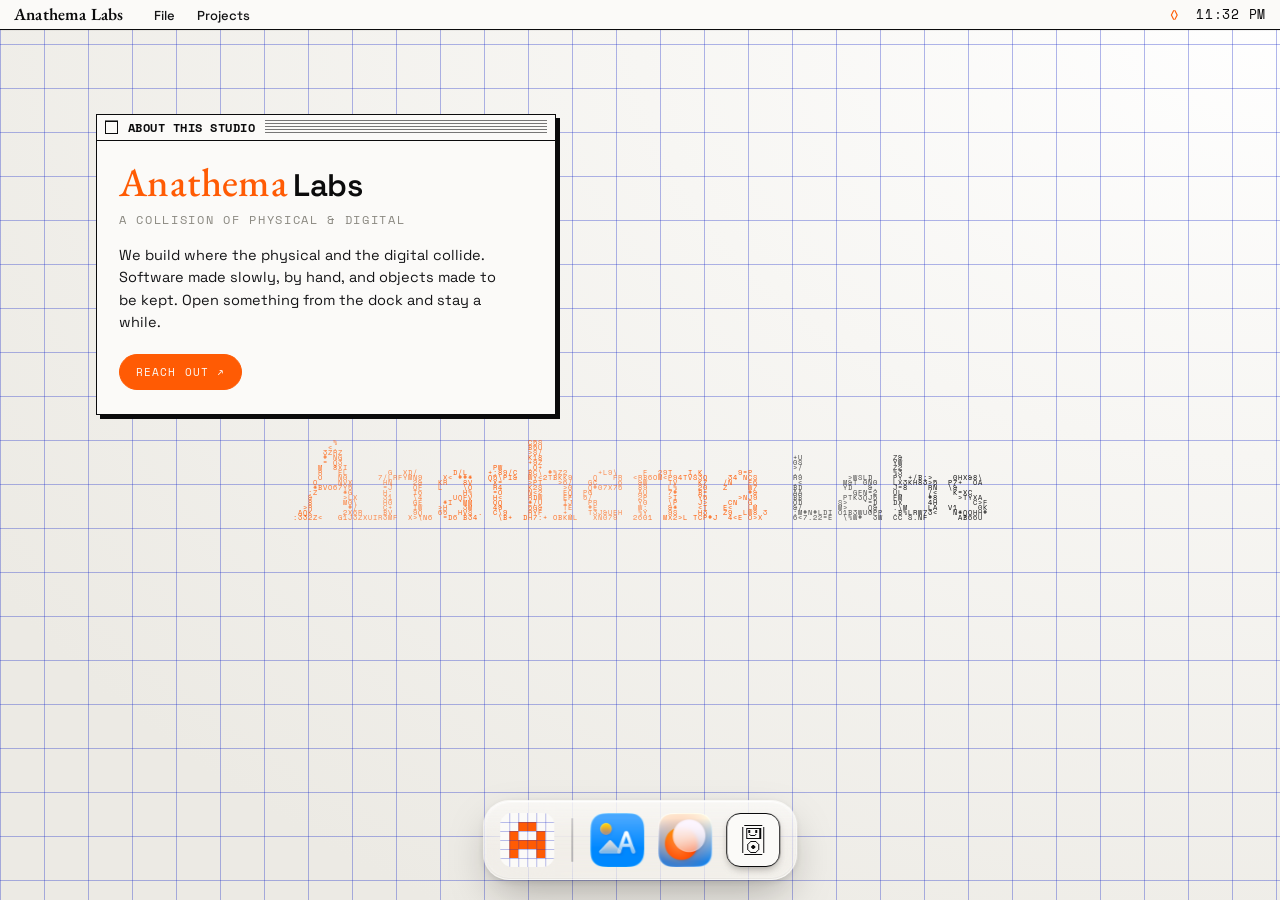
==== commit cfb49c32: "Updated copy" ====
--- a/index.html
+++ b/index.html
@@ -4,7 +4,7 @@
   <meta charset="UTF-8" />
   <meta name="viewport" content="width=device-width, initial-scale=1.0, viewport-fit=cover" />
   <title>Anathema Labs</title>
-  <meta name="description" content="Anathema Labs — a collision of physical & digital. An independent studio crafting native Mac & iOS apps, including Resors and Umbraa." />
+  <meta name="description" content="Anathema Labs. A collision of physical & digital, and an independent studio making native Mac & iOS apps, including Resors and Umbraa." />
   <link rel="canonical" href="https://anathemalabs.com/" />
   <link rel="icon" href="assets/icons/anathema.svg" type="image/svg+xml" />
   <link rel="apple-touch-icon" href="assets/icons/anathema-512.png" />
@@ -15,14 +15,14 @@
   <meta property="og:type" content="website" />
   <meta property="og:site_name" content="Anathema Labs" />
   <meta property="og:title" content="Anathema Labs" />
-  <meta property="og:description" content="A collision of physical & digital. An independent studio crafting native Mac & iOS apps, including Resors and Umbraa." />
+  <meta property="og:description" content="A collision of physical & digital. An independent studio making native Mac & iOS apps, including Resors and Umbraa." />
   <meta property="og:url" content="https://anathemalabs.com/" />
   <meta property="og:image" content="https://anathemalabs.com/assets/icons/anathema-512.png" />
 
   <!-- Twitter -->
   <meta name="twitter:card" content="summary" />
   <meta name="twitter:title" content="Anathema Labs" />
-  <meta name="twitter:description" content="A collision of physical & digital. An independent studio crafting native Mac & iOS apps." />
+  <meta name="twitter:description" content="A collision of physical & digital. An independent studio making native Mac & iOS apps." />
   <meta name="twitter:image" content="https://anathemalabs.com/assets/icons/anathema-512.png" />
 
   <!-- Fonts: EB Garamond (logo/display) + Space Grotesk (UI) + Space Mono (labels/tech) -->
@@ -67,9 +67,9 @@
           <h1 class="brand">Anathema<span class="brand__thin">Labs</span></h1>
           <p class="tag">A collision of physical &amp; digital</p>
           <p class="copy">
-            We design where the physical and the digital collide —
-            software made with unusual care, and objects built to last.
-            Click an icon in the dock to open a project.
+            We build where the physical and the digital collide.
+            Software made slowly, by hand, and objects made to be kept.
+            Open something from the dock and stay a while.
           </p>
           <div class="win__meta">
             <a class="btn-contact" href="mailto:contact.andriy@icloud.com?subject=Hello%20Anathema%20Labs">Reach&nbsp;out ↗</a>
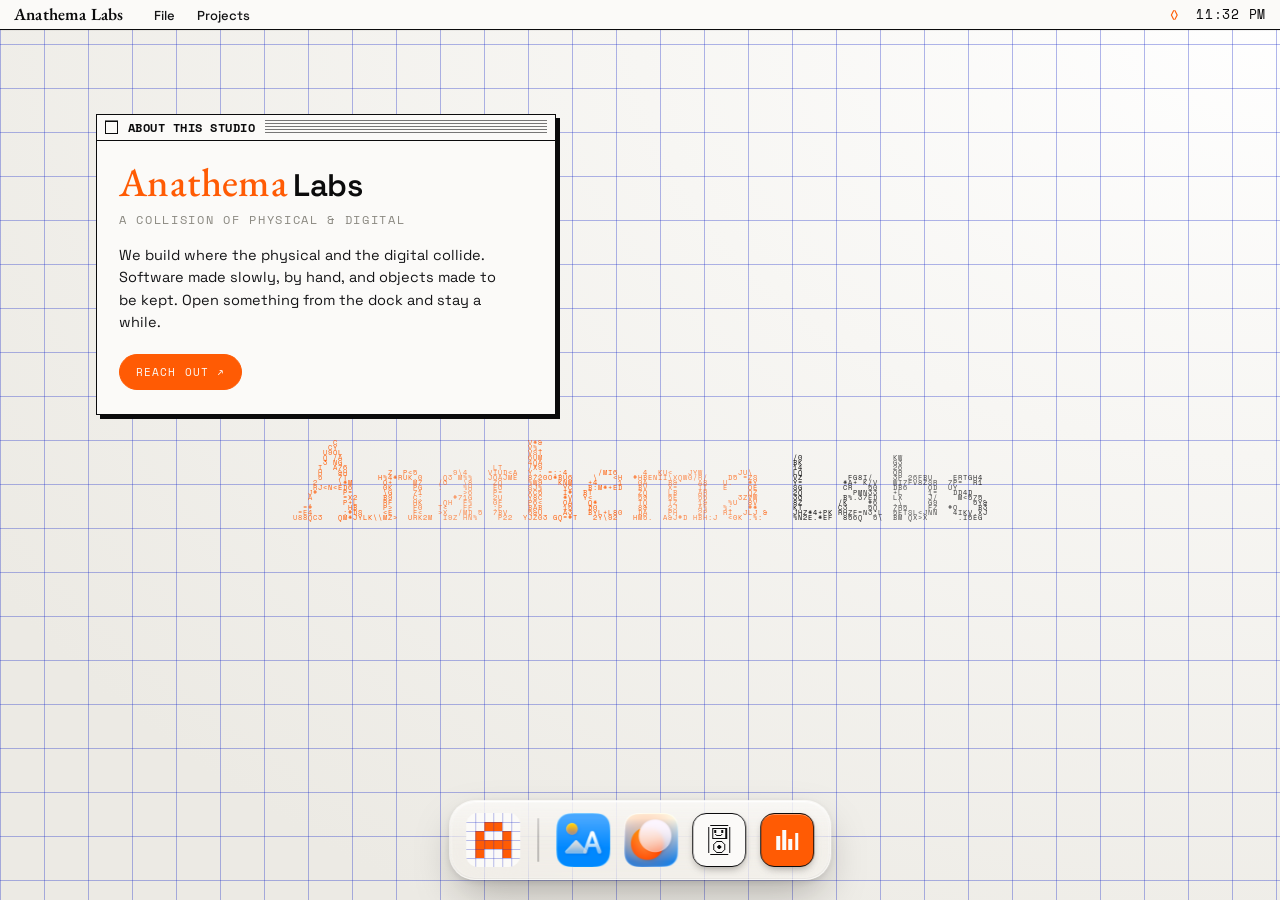
==== commit 111fcab5: "Updated pod ux and ui" ====
--- a/index.html
+++ b/index.html
@@ -25,10 +25,11 @@
   <meta name="twitter:description" content="A collision of physical & digital. An independent studio making native Mac & iOS apps." />
   <meta name="twitter:image" content="https://anathemalabs.com/assets/icons/anathema-512.png" />
 
-  <!-- Fonts: EB Garamond (logo/display) + Space Grotesk (UI) + Space Mono (labels/tech) -->
+  <!-- Fonts: EB Garamond (logo/display) + Space Grotesk (UI) + Space Mono (labels/tech)
+       + Inter & Share Tech Mono (the iPod: sans content + high-tech LCD labels) -->
   <link rel="preconnect" href="https://fonts.googleapis.com" />
   <link rel="preconnect" href="https://fonts.gstatic.com" crossorigin />
-  <link href="https://fonts.googleapis.com/css2?family=EB+Garamond:ital,wght@0,400;0,500;0,600;1,400&family=Space+Grotesk:wght@400;500;600;700&family=Space+Mono:wght@400;700&display=swap" rel="stylesheet" />
+  <link href="https://fonts.googleapis.com/css2?family=EB+Garamond:ital,wght@0,400;0,500;0,600;1,400&family=Inter:wght@400;500;600;700&family=Share+Tech+Mono&family=Space+Grotesk:wght@400;500;600;700&family=Space+Mono:wght@400;700&display=swap" rel="stylesheet" />
 
   <link rel="stylesheet" href="css/style.css" />
 </head>
@@ -121,6 +122,7 @@
 
   <script src="js/apps.js"></script>
   <script src="js/ipod.js"></script>
+  <script src="js/visualizer.js"></script>
   <script src="js/app.js"></script>
   <script src="js/logofx.js"></script>
 </body>
--- a/css/style.css
+++ b/css/style.css
@@ -743,13 +743,16 @@
   --pod-body-1: #f3f3f5;
   --pod-body-2: #cfcfd4;
   --pod-body-edge: #a9a9b0;
-  --pod-lcd-1: #cfd4cb;   /* backlit grey-green LCD, top */
-  --pod-lcd-2: #bfc5bd;   /* LCD, bottom */
-  --pod-lcd-ink: #20241f;
-  --pod-lcd-dim: #5c6159;
+  --pod-lcd-1: #ffffff;   /* clean white LCD, top */
+  --pod-lcd-2: #fafafa;   /* LCD, bottom */
+  --pod-lcd-ink: #0b0b0c; /* black foreground text */
+  --pod-lcd-dim: #6b6b70; /* muted grey for secondary labels */
   --pod-wheel-1: #ececef;
   --pod-wheel-2: #d3d3d8;
   --pod-key: #6a6a72;
+  /* iPod-only type: a clean sans for content, a high-tech mono for LCD chrome */
+  --pod-font-sans: "Inter", -apple-system, system-ui, sans-serif;
+  --pod-font-mono: "Share Tech Mono", ui-monospace, "SF Mono", monospace;
   width: 248px;
   max-width: 100%;
   padding: 22px 20px 24px;
@@ -761,52 +764,53 @@
     inset 0 -2px 6px rgba(0,0,0,0.12),
     0 10px 26px -8px rgba(0,0,0,0.4);
   outline: none;
+  -webkit-user-select: none;
+  -moz-user-select: none;
   user-select: none;
+  -webkit-touch-callout: none;
 }
 
 /* --- screen --- */
 .ipod__screen {
   height: 196px;
   border-radius: 5px;
-  padding: 6px 0 0;
+  padding: 0;
   background: linear-gradient(180deg, var(--pod-lcd-1), var(--pod-lcd-2));
   border: 1px solid rgba(0,0,0,0.28);
   box-shadow:
     inset 0 0 0 2px rgba(255,255,255,0.28),
     inset 0 2px 6px rgba(0,0,0,0.16);
   color: var(--pod-lcd-ink);
-  font-family: var(--font-ui);
+  font-family: var(--pod-font-sans);
   overflow: hidden;
   display: flex;
   flex-direction: column;
 }
+/* brushed-silver status strip flush across the top of the screen */
 .ipod__bar {
   flex: none;
   display: flex;
   align-items: center;
-  justify-content: space-between;
-  padding: 0 8px 4px;
-  margin: 0 4px 2px;
-  border-bottom: 1px solid rgba(0,0,0,0.22);
-  font-family: var(--font-mono);
-  font-size: 10px;
-  font-weight: 700;
-  letter-spacing: 0.06em;
+  justify-content: flex-start;
+  gap: 5px;
+  padding: 4px 9px;
+  border-bottom: 1px solid rgba(0,0,0,0.3);
+  background:
+    repeating-linear-gradient(90deg, rgba(255,255,255,0.35) 0 1px, rgba(0,0,0,0.03) 1px 2px),
+    linear-gradient(180deg, #f7f7f9 0%, #e4e4e9 46%, #cfcfd6 54%, #dcdce1 100%);
+  box-shadow: inset 0 1px 0 rgba(255,255,255,0.85);
+  color: #2c2c33;
+  font-family: var(--pod-font-mono);
+  font-size: 11px;
+  font-weight: 400;
+  letter-spacing: 0.12em;
   text-transform: uppercase;
 }
-.ipod__batt {
-  width: 18px; height: 9px;
-  border: 1px solid var(--pod-lcd-ink);
-  border-radius: 2px;
-  position: relative;
-  background:
-    linear-gradient(90deg, var(--pod-lcd-ink) 0 72%, transparent 72%) content-box;
-  padding: 1px;
-}
-.ipod__batt::after {
-  content: ""; position: absolute; right: -3px; top: 2px;
-  width: 2px; height: 3px; background: var(--pod-lcd-ink); border-radius: 0 1px 1px 0;
-}
+.ipod__bar-title { font-weight: 600; }
+/* play/pause status glyph — sits inline before "Now Playing" in the now view */
+.ipod__status { display: none; align-items: center; line-height: 0; }
+.ipod__status svg { display: block; }
+.ipod[data-mode="now"] .ipod__status { display: inline-flex; }
 .ipod__stage { position: relative; flex: 1; min-height: 0; }
 
 /* --- menu (track list) view --- */
@@ -829,14 +833,6 @@
   overflow: hidden;
   text-overflow: ellipsis;
 }
-.ipod__row-ic {
-  flex: none; width: 8px; height: 8px; border-radius: 50%;
-  background: transparent;
-}
-.ipod__row.is-playing .ipod__row-ic {
-  background: var(--orange);
-  box-shadow: 0 0 0 2px rgba(255,91,4,0.25);
-}
 .ipod__row-caret { flex: none; font-size: 12px; opacity: 0.5; }
 .ipod__row.is-sel {
   background: linear-gradient(180deg, #ff7a30, var(--orange));
@@ -844,7 +840,6 @@
   border-bottom-color: transparent;
 }
 .ipod__row.is-sel .ipod__row-caret { opacity: 0.85; }
-.ipod__row.is-sel.is-playing .ipod__row-ic { background: #fff; box-shadow: none; }
 .ipod__msg {
   padding: 22px 14px;
   text-align: center;
@@ -864,37 +859,56 @@
 }
 .ipod[data-mode="now"] .ipod__now { display: flex; }
 .ipod__now-count {
-  font-family: var(--font-mono);
-  font-size: 9px;
-  letter-spacing: 0.08em;
+  font-family: var(--pod-font-mono);
+  font-size: 10px;
+  letter-spacing: 0.1em;
+  text-transform: uppercase;
   color: var(--pod-lcd-dim);
   margin-bottom: 8px;
 }
 .ipod__art {
+  position: relative;
   width: 74px; height: 74px;
   display: grid; place-items: center;
   margin-bottom: 12px;
   border-radius: 6px;
+  overflow: hidden;
   color: var(--pod-lcd-dim);
-  background: rgba(255,255,255,0.28);
-  border: 1px solid rgba(0,0,0,0.18);
-  box-shadow: inset 0 1px 2px rgba(255,255,255,0.4);
+  background: rgba(0,0,0,0.05);
+  border: 1px solid rgba(0,0,0,0.14);
 }
 .ipod.is-playing .ipod__art { color: var(--orange); }
-.ipod__now-title {
-  font-size: 13px; font-weight: 600; line-height: 1.25;
+.ipod__art-img {
+  position: absolute; inset: 0;
+  width: 100%; height: 100%;
+  object-fit: cover;
+  display: none;
+}
+.ipod__art.has-art .ipod__art-img { display: block; }
+.ipod__art.has-art .ipod__art-ph { display: none; }
+.ipod__now-title,
+.ipod__now-artist {
   max-width: 100%;
-  display: -webkit-box; -webkit-line-clamp: 2; -webkit-box-orient: vertical;
+  white-space: nowrap;
   overflow: hidden;
 }
-.ipod__now-artist {
-  font-size: 11px; color: var(--pod-lcd-dim); margin-top: 2px;
-  white-space: nowrap; overflow: hidden; text-overflow: ellipsis; max-width: 100%;
+.ipod__now-title { font-size: 13px; font-weight: 600; line-height: 1.3; }
+.ipod__now-artist { font-size: 11px; color: var(--pod-lcd-dim); margin-top: 3px; }
+/* marquee inner: scrolls only when the text is wider than the screen */
+.ipod__marq { display: inline-block; white-space: nowrap; will-change: transform; }
+.ipod__now-title.is-scroll .ipod__marq,
+.ipod__now-artist.is-scroll .ipod__marq {
+  animation: ipodMarq var(--marq-dur, 8s) ease-in-out infinite;
+}
+@keyframes ipodMarq {
+  0%, 12%   { transform: translateX(0); }
+  48%, 60%  { transform: translateX(var(--marq-shift, 0)); }
+  96%, 100% { transform: translateX(0); }
 }
 .ipod__scrub {
   display: flex; align-items: center; gap: 6px;
   width: 100%; margin-top: auto;
-  font-family: var(--font-mono); font-size: 9px; color: var(--pod-lcd-dim);
+  font-family: var(--pod-font-mono); font-size: 10px; color: var(--pod-lcd-dim);
 }
 .ipod__track {
   flex: 1; height: 5px; border-radius: 3px;
@@ -923,15 +937,15 @@
 .ipod__key {
   position: absolute;
   color: var(--pod-key);
-  font-family: var(--font-mono);
-  font-size: 10px; font-weight: 700; letter-spacing: 0.1em;
+  font-family: var(--pod-font-mono);
+  font-size: 11px; font-weight: 400; letter-spacing: 0.12em;
   display: grid; place-items: center;
   cursor: pointer;
   transition: color 0.12s, transform 0.08s;
 }
 .ipod__key:hover { color: var(--orange); }
 .ipod__key:active { transform: scale(0.88); }
-.ipod__key--menu { top: 12px; left: 50%; transform: translateX(-50%); }
+.ipod__key--menu { top: 12px; left: 50%; transform: translateX(-50%); font-weight: 600; }
 .ipod__key--menu:active { transform: translateX(-50%) scale(0.88); }
 .ipod__key--prev { left: 14px; top: 50%; transform: translateY(-50%); }
 .ipod__key--prev:active { transform: translateY(-50%) scale(0.88); }
@@ -975,3 +989,74 @@
     inset 0 -2px 4px rgba(0,0,0,0.5),
     0 1px 3px rgba(0,0,0,0.5);
 }
+
+/* --- standalone float: the iPod lives directly on the desktop, no window
+   frame. Grab the chassis to drag; screen + wheel stay interactive. --- */
+.ipod-float {
+  position: absolute;
+  z-index: 10;
+  cursor: grab;
+  -webkit-user-select: none;
+  user-select: none;
+}
+.ipod-float:active { cursor: grabbing; }
+.ipod-float .ipod { margin: 0; }
+.ipod-float .ipod__screen,
+.ipod-float .ipod__wheel { cursor: default; }
+/* a classic window title bar (close + title + pinstripes), detached and
+   floating just above the device. The .win__bar/.win__close/.win__title/
+   .win__lines classes supply the shared window look; these rules make it a
+   self-contained, bordered strip with a gap below it. */
+.ipod-float__bar {
+  margin-bottom: 9px;
+  background: var(--paper);
+  border: var(--line);
+  box-shadow: var(--shadow-hard);
+}
+
+
+/* ============================================================
+   9. SPECTRA — music visualizer (reacts to Ethereal's playback)
+
+   A dark "scope" screen: a synthesised, beat-driven orange spectrum
+   with peak-hold caps and a mono readout. Dark in both themes, like a
+   piece of studio gear. Rendered in a window body OR the iOS sheet.
+   ============================================================ */
+.win__body--viz, .sheet__content--viz { padding: 0; overflow: hidden; }
+.viz { display: block; background: #0b0c0e; }
+.viz__canvas { display: block; width: 100%; height: 230px; }
+.sheet__content--viz .viz__canvas { height: 200px; }
+.viz__readout {
+  display: flex;
+  align-items: center;
+  justify-content: space-between;
+  gap: 9px;
+  padding: 9px 13px;
+  background: #0b0c0e;
+  border-top: 1px solid rgba(255,255,255,0.08);
+  font-family: var(--pod-font-mono, var(--font-mono));
+  font-size: 11px;
+  letter-spacing: 0.08em;
+  text-transform: uppercase;
+  color: #efece6;
+}
+.viz__mode {
+  flex: 1;
+  white-space: nowrap;
+  overflow: hidden;
+  text-overflow: ellipsis;
+  color: var(--orange);
+}
+.viz__next {
+  flex: none;
+  font-family: inherit;
+  font-size: 10px;
+  letter-spacing: 0.1em;
+  text-transform: uppercase;
+  color: #efece6;
+  padding: 3px 9px;
+  border: 1px solid rgba(255,255,255,0.25);
+  border-radius: 20px;
+  transition: background 0.12s, color 0.12s, border-color 0.12s;
+}
+.viz__next:hover { background: var(--orange); border-color: var(--orange); color: #fff; }
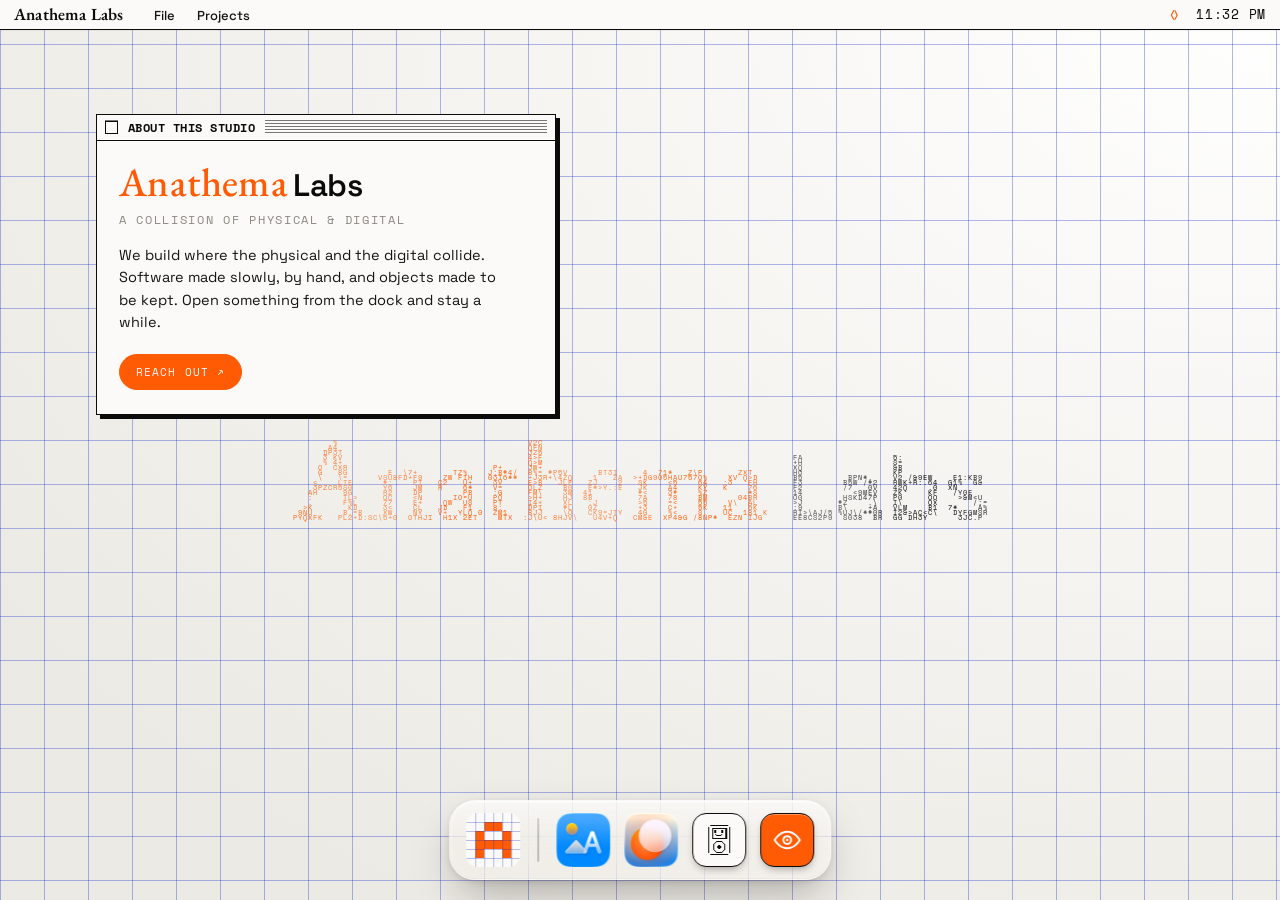
==== commit 827d6bca: "Design system updates and alignment" ====
--- a/index.html
+++ b/index.html
@@ -31,6 +31,7 @@
   <link rel="preconnect" href="https://fonts.gstatic.com" crossorigin />
   <link href="https://fonts.googleapis.com/css2?family=EB+Garamond:ital,wght@0,400;0,500;0,600;1,400&family=Inter:wght@400;500;600;700&family=Share+Tech+Mono&family=Space+Grotesk:wght@400;500;600;700&family=Space+Mono:wght@400;700&display=swap" rel="stylesheet" />
 
+  <link rel="stylesheet" href="css/design-system.css" />
   <link rel="stylesheet" href="css/style.css" />
 </head>
 <body>
@@ -73,7 +74,7 @@
             Open something from the dock and stay a while.
           </p>
           <div class="win__meta">
-            <a class="btn-contact" href="mailto:contact.andriy@icloud.com?subject=Hello%20Anathema%20Labs">Reach&nbsp;out ↗</a>
+            <a class="btn-contact" href="mailto:hello@anathemalabs.com?subject=Hello%20Anathema%20Labs">Reach&nbsp;out ↗</a>
           </div>
         </div>
       </section>
--- a/css/design-system.css
+++ b/css/design-system.css
@@ -0,0 +1,164 @@
+/* ============================================================
+   ANATHEMA LABS — DESIGN SYSTEM
+   Single source of truth for the anathemalabs.com studio site.
+
+   This file owns every design primitive: colour, typography,
+   space, radii, borders, elevation, motion and layering. Nothing
+   here targets a component — component styles live in style.css
+   (desktop/mobile shell) and consume the tokens defined below.
+
+   The language is "classic macOS, drawn by hand": a warm paper
+   ground, near-black ink, a single orange accent, an ultramarine
+   grid, hard 1.5px rules and hard offset shadows. EB Garamond for
+   the wordmark, Space Grotesk for UI, Space Mono for labels.
+
+   Dark mode is driven by `html.theme-dark` (toggled in js/app.js
+   from prefers-color-scheme, with a manual override). Only the raw
+   ramp is re-pointed for dark — every semantic token references the
+   ramp, so the whole system flips from one block.
+
+   Contents
+     1. Brand palette (raw)
+     2. Neutral ramp (raw)
+     3. Semantic colour roles
+     4. Typography
+     5. Space
+     6. Radii
+     7. Borders & rules
+     8. Elevation (shadows)
+     9. Motion
+    10. Layering (z-index)
+    11. Dark theme (ramp re-point)
+   ============================================================ */
+
+:root {
+  color-scheme: light dark;
+
+  /* ---------- 1. Brand palette (raw) ---------- */
+  --orange:        #ff5b04;   /* the one accent */
+  --orange-deep:   #e34e00;   /* pressed / hover-dark accent */
+  --ultramarine:   #1f2c9c;   /* structural blue, source of the grid */
+  --grid-line:     rgba(26,43,200,0.34);   /* desktop/mobile graph grid */
+
+  /* ---------- 2. Neutral ramp (raw) ----------
+     Named by role at full strength. `--black` is the ink used for
+     text AND rules; it inverts to near-white in dark mode. */
+  --black:  #0b0b0c;   /* primary ink + borders */
+  --ink:    #141416;   /* body copy */
+  --white:  #f7f6f3;   /* base backdrop */
+  --paper:  #fbfaf8;   /* raised surfaces: windows, menus, sheets */
+  --gray-1: #e7e5e0;   /* hairline dividers on paper */
+  --gray-2: #c9c6bf;   /* disabled / secondary rule */
+  --gray-3: #8a8880;   /* muted text, captions */
+
+  /* ---------- 3. Semantic colour roles ----------
+     Prefer these in components; they carry meaning and flip cleanly. */
+  --bg:            var(--white);   /* page ground */
+  --surface:       var(--paper);   /* raised panel */
+  --text-strong:   var(--black);   /* headings, high-emphasis, borders */
+  --text:          var(--ink);     /* body copy */
+  --text-muted:    var(--gray-3);  /* labels, captions, meta */
+  --accent:        var(--orange);
+  --accent-strong: var(--orange-deep);
+  --on-accent:     var(--paper);   /* text/glyph on an orange fill */
+  --border-color:  var(--black);
+  --divider:       var(--gray-1);
+
+  /* ---------- 4. Typography ---------- */
+  /* families */
+  --font-logo: "EB Garamond", Garamond, "Times New Roman", serif;      /* wordmark / display serif */
+  --font-ui:   "Space Grotesk", -apple-system, system-ui, sans-serif;  /* interface sans */
+  --font-mono: "Space Mono", ui-monospace, "SF Mono", monospace;       /* labels / tech / clock */
+
+  /* type scale — matches the shell's real sizes so components can adopt it */
+  --text-2xs:  10.5px;  /* micro labels, chips */
+  --text-xs:   11px;    /* button labels, tooltips */
+  --text-sm:   12px;    /* menu meta, taglines */
+  --text-base: 13px;    /* default UI text */
+  --text-md:   14.5px;  /* body copy */
+  --text-lg:   17px;    /* menubar wordmark */
+  --text-xl:   26px;    /* sheet name */
+  --text-2xl:  40px;    /* window brand */
+  --text-3xl:  46px;    /* mobile hero brand */
+
+  /* weights */
+  --weight-regular: 400;
+  --weight-medium:  500;
+  --weight-semibold:600;
+  --weight-bold:    700;
+
+  /* leading */
+  --leading-tight: 0.95;
+  --leading-snug:  1.25;
+  --leading-body:  1.55;
+
+  /* tracking (letter-spacing) */
+  --tracking-tight:  -0.015em;
+  --tracking-normal:  0;
+  --tracking-label:   0.1em;   /* mono labels / buttons */
+  --tracking-caps:    0.14em;  /* uppercase mono taglines */
+
+  /* ---------- 5. Space ----------
+     Tight macOS rhythm; use for padding, gaps and offsets. */
+  --space-1:  4px;
+  --space-2:  8px;
+  --space-3:  12px;
+  --space-4:  16px;
+  --space-5:  20px;
+  --space-6:  24px;
+  --space-8:  32px;
+  --space-10: 40px;
+  --space-12: 48px;
+
+  /* ---------- 6. Radii ---------- */
+  --radius-xs:   5px;    /* menu rows, small controls */
+  --radius-sm:   6px;    /* tooltips */
+  --radius-md:   14px;   /* dock tiles, cards */
+  --radius-lg:   22px;   /* pill buttons, panels */
+  --radius-ios:  24px;   /* iOS dock / sheet corners */
+  --radius-pill: 999px;  /* fully rounded */
+
+  /* ---------- 7. Borders & rules ---------- */
+  --border-width: 1.5px;
+  --line: var(--border-width) solid var(--border-color);   /* the signature hard rule */
+
+  /* ---------- 8. Elevation (hard offset shadows) ---------- */
+  --shadow-hard:    4px 4px 0 var(--black);   /* windows, menus, dropdowns */
+  --shadow-hard-lg: 8px 8px 0 var(--black);   /* full-page cards (404) */
+
+  /* ---------- 9. Motion ---------- */
+  --dur-instant: 0.08s;   /* press feedback */
+  --dur-fast:    0.12s;   /* hovers, toggles */
+  --dur-base:    0.18s;   /* tile lift, default */
+  --dur-slow:    0.32s;   /* sheet slide */
+  --ease-out:    cubic-bezier(.2, .8, .2, 1);   /* dock / general */
+  --ease-spring: cubic-bezier(.2, .9, .2, 1);   /* sheet / overshoot */
+
+  /* ---------- 10. Layering (z-index) ---------- */
+  --z-base:     1;    /* ambient logo fx */
+  --z-window:   10;   /* draggable windows, floating iPod */
+  --z-menubar:  50;   /* top menu bar */
+  --z-dock:     60;   /* dock */
+  --z-sheet:    100;  /* mobile sheet */
+  --z-dropdown: 200;  /* open menus */
+}
+
+/* ============================================================
+   11. Dark theme — re-point the raw ramp only.
+   `html.theme-dark` is set from prefers-color-scheme in js/app.js
+   (with a manual toggle). Semantic tokens, borders and shadows
+   inherit the flip automatically.
+   ============================================================ */
+html.theme-dark {
+  --white:  #0d0d10;   /* base backdrop */
+  --paper:  #17171c;   /* raised surfaces */
+  --black:  #ece9e3;   /* ink + borders (now light) */
+  --ink:    #cfccc5;   /* body copy */
+  --gray-1: #2b2b32;
+  --gray-2: #3c3c45;
+  --gray-3: #8f8d85;
+  --grid-line: rgba(96,116,255,0.24);   /* brightened ultramarine */
+
+  --shadow-hard:    5px 5px 0 rgba(0,0,0,0.5);
+  --shadow-hard-lg: 8px 8px 0 rgba(0,0,0,0.5);
+}
--- a/css/style.css
+++ b/css/style.css
@@ -1,31 +1,12 @@
 /* ============================================================
-   ANATHEMA LABS
-   0. Tokens   1. Base   2. Shared brand
+   ANATHEMA LABS — desktop/mobile shell
+   1. Base   2. Shared brand
    3. Desktop (classic macOS)   4. Mobile (iOS)   5. Sheet
+
+   Design primitives (colour, type, space, radii, borders,
+   elevation, motion, z-index) live in css/design-system.css and
+   MUST be linked before this file. This file only styles the shell.
    ============================================================ */
-
-/* ---------- 0. Tokens ---------- */
-:root {
-  --black: #0b0b0c;
-  --ink:   #141416;
-  --white: #f7f6f3;
-  --paper: #fbfaf8;
-  --gray-1: #e7e5e0;
-  --gray-2: #c9c6bf;
-  --gray-3: #8a8880;
-  --orange: #ff5b04;
-  --orange-deep: #e34e00;
-  --ultramarine: #1f2c9c;
-  --grid-line: rgba(26,43,200,0.34);
-
-  --line: 1.5px solid var(--black);
-  --shadow-hard: 4px 4px 0 var(--black);
-  --radius-ios: 24px;
-
-  --font-logo: "EB Garamond", Garamond, "Times New Roman", serif;
-  --font-ui:   "Space Grotesk", -apple-system, system-ui, sans-serif;
-  --font-mono: "Space Mono", ui-monospace, "SF Mono", monospace;
-}
 
 /* ---------- 1. Base ---------- */
 * { box-sizing: border-box; margin: 0; padding: 0; }
@@ -97,7 +78,7 @@
 /* --- Menu bar --- */
 .menubar {
   position: relative;
-  z-index: 50;
+  z-index: var(--z-menubar);
   height: 30px;
   display: flex;
   align-items: center;
@@ -143,7 +124,7 @@
   position: absolute;
   top: calc(100% + 5px);
   left: 0;
-  z-index: 200;
+  z-index: var(--z-dropdown);
   display: none;
   min-width: 214px;
   padding: 5px;
@@ -347,7 +328,7 @@
   bottom: 20px;
   left: 50%;
   transform: translateX(-50%);
-  z-index: 60;
+  z-index: var(--z-dock);
   display: flex;
   align-items: flex-end;
   gap: 14px;
@@ -403,6 +384,11 @@
   border: 1.5px solid var(--black);
   box-shadow: inset 0 1px 0 rgba(255,255,255,0.35), 0 4px 9px -3px rgba(20,15,10,0.4);
   transition: transform 0.18s cubic-bezier(.2,.8,.2,1), filter 0.18s;
+  /* promote to its own GPU layer so the SVG-glyph tiles don't re-rasterize
+     (and shimmer) sub-pixel while lifting over the dock's backdrop blur */
+  will-change: transform;
+  transform: translateZ(0);
+  backface-visibility: hidden;
 }
 .dock__item--mono .dock__tile { background: var(--paper); }
 .dock__tile svg { width: 30px; height: 30px; color: var(--paper); }
@@ -450,18 +436,18 @@
   box-shadow: none;
   overflow: visible;
 }
-.dock__item:hover .dock__tile { transform: translateY(-6px); filter: brightness(1.05); }
+.dock__item:hover .dock__tile { transform: translate3d(0, -6px, 0); filter: brightness(1.05); }
 
 /* reflections removed for the clean glass look */
 .dock__reflect { display: none; }
 
 /* click bounce */
 @keyframes dockBounce {
-  0%   { transform: translateY(-5px); }
-  28%  { transform: translateY(-18px); }
-  55%  { transform: translateY(0); }
-  75%  { transform: translateY(-7px); }
-  100% { transform: translateY(0); }
+  0%   { transform: translate3d(0, -5px, 0); }
+  28%  { transform: translate3d(0, -18px, 0); }
+  55%  { transform: translate3d(0, 0, 0); }
+  75%  { transform: translate3d(0, -7px, 0); }
+  100% { transform: translate3d(0, 0, 0); }
 }
 .dock__tile.is-bouncing { animation: dockBounce 0.55s ease; }
 
@@ -587,7 +573,7 @@
    5. Sheet (mobile app detail)
    ============================================================ */
 .sheet {
-  position: fixed; inset: 0; z-index: 100;
+  position: fixed; inset: 0; z-index: var(--z-sheet);
   display: none;
 }
 .sheet.is-open { display: block; }
@@ -638,22 +624,11 @@
 
 
 /* ============================================================
-   6. DARK THEME — follows the system setting.
-   `html.theme-dark` is toggled from prefers-color-scheme in app.js.
-   Flipping the tokens cascades dark styling almost everywhere;
-   the rules below cover surfaces that hardcode colors.
+   6. DARK THEME — component surfaces that hardcode colours.
+   The token flip lives in css/design-system.css (html.theme-dark);
+   the rules below only cover surfaces the tokens can't reach
+   (frosted glass, gradients, backdrops).
    ============================================================ */
-html.theme-dark {
-  --white: #0d0d10;   /* base backdrop */
-  --paper: #17171c;   /* surfaces: windows, menu, dock items, sheets */
-  --black: #ece9e3;   /* primary text + borders (now light) */
-  --ink:   #cfccc5;   /* body copy */
-  --gray-1: #2b2b32;
-  --gray-2: #3c3c45;
-  --gray-3: #8f8d85;
-  --grid-line: rgba(96,116,255,0.24);   /* brightened ultramarine */
-  --shadow-hard: 5px 5px 0 rgba(0,0,0,0.5);
-}
 
 /* backdrops — dark vignette; the grid flips via --grid-line */
 html.theme-dark #desktop {
@@ -707,7 +682,7 @@
 .logo-fx {
   position: absolute;
   inset: 0;
-  z-index: 1;                 /* behind windows (which start at z 10) */
+  z-index: var(--z-base);     /* behind windows (which start at z 10) */
   display: flex;
   align-items: center;
   justify-content: center;
@@ -994,7 +969,7 @@
    frame. Grab the chassis to drag; screen + wheel stay interactive. --- */
 .ipod-float {
   position: absolute;
-  z-index: 10;
+  z-index: var(--z-window);
   cursor: grab;
   -webkit-user-select: none;
   user-select: none;
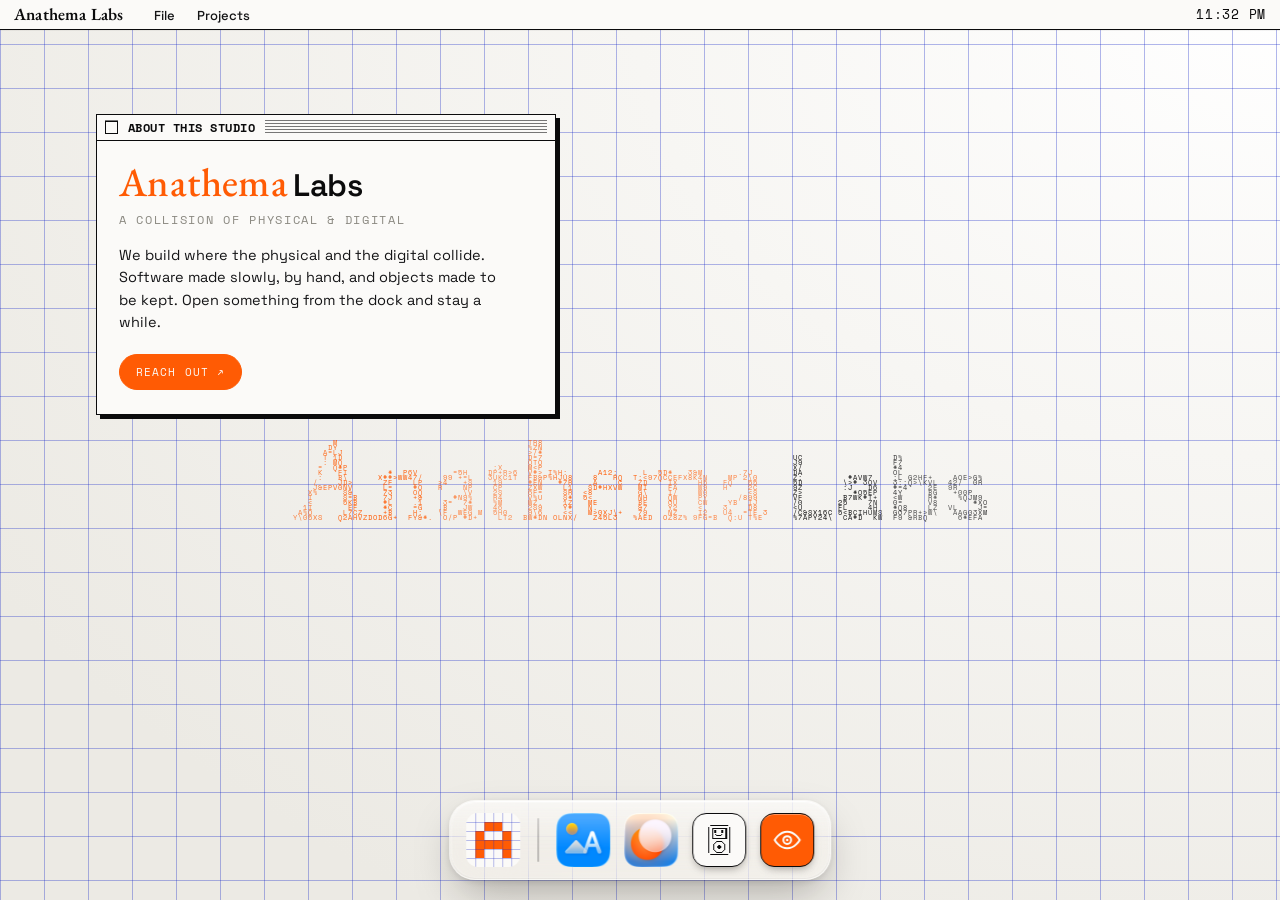
==== commit a1f4a5c0: "Removed menubar icon" ====
--- a/index.html
+++ b/index.html
@@ -48,7 +48,6 @@
         <nav class="menubar__menus" aria-label="Menu"></nav>
       </div>
       <div class="menubar__right">
-        <span class="menubar__status" id="menuStatus">◊</span>
         <span class="menubar__clock" id="menuClock">--:--</span>
       </div>
     </div>
--- a/css/style.css
+++ b/css/style.css
@@ -112,7 +112,6 @@
   font-size: 12.5px;
   letter-spacing: 0.06em;
 }
-.menubar__status { color: var(--orange); font-size: 14px; }
 
 /* --- Dropdown menus --- */
 .menu { position: relative; }
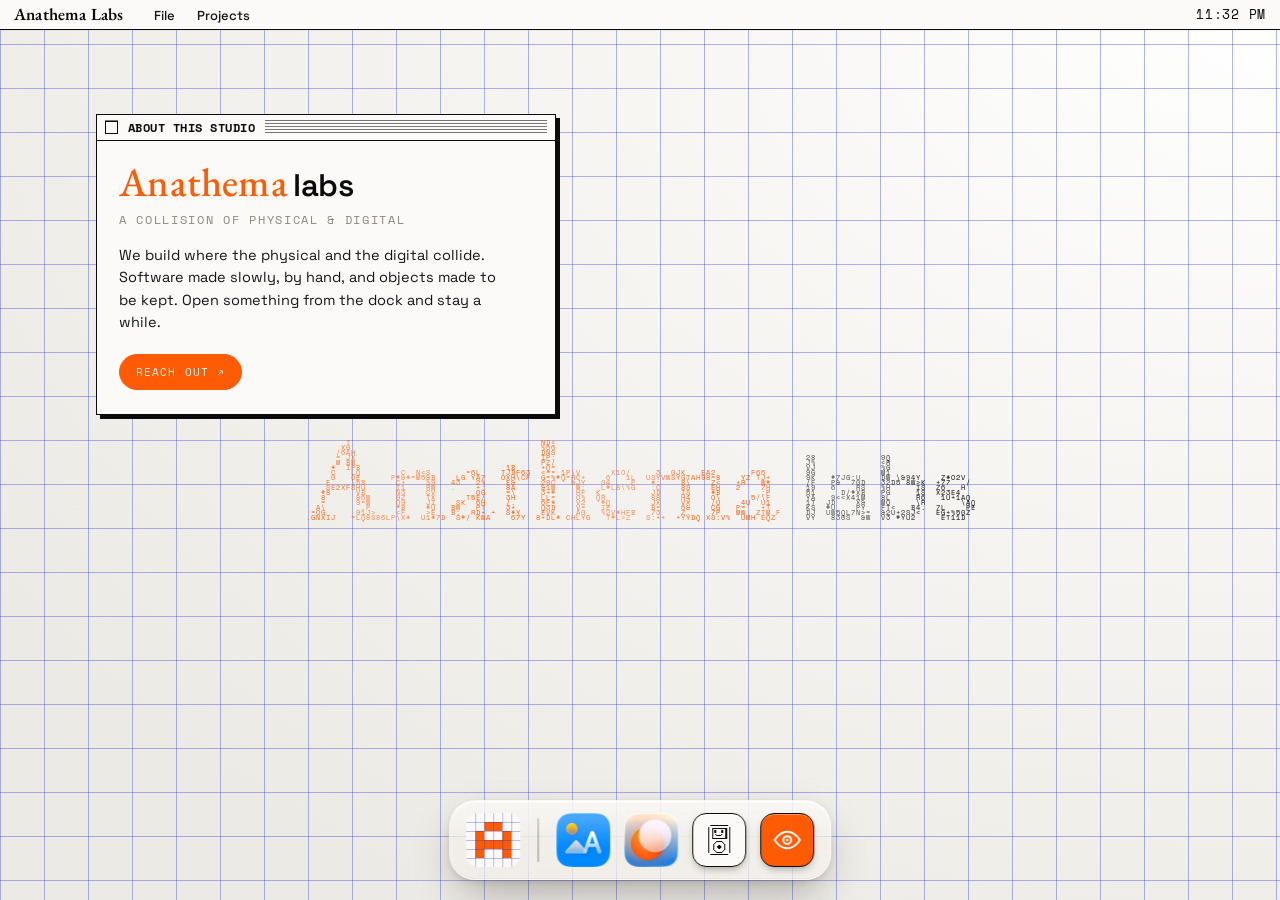
==== commit e69e331a: "Update brand" ====
--- a/index.html
+++ b/index.html
@@ -65,7 +65,7 @@
           <div class="win__lines" aria-hidden="true"></div>
         </header>
         <div class="win__body">
-          <h1 class="brand">Anathema<span class="brand__thin">Labs</span></h1>
+          <h1 class="brand">Anathema<span class="brand__thin">labs</span></h1>
           <p class="tag">A collision of physical &amp; digital</p>
           <p class="copy">
             We build where the physical and the digital collide.
@@ -100,7 +100,7 @@
     <!-- Home screen: branding + app grid -->
     <div class="ios-home">
       <div class="ios-hero">
-        <h1 class="brand brand--ios">Anathema<span class="brand__thin">Labs</span></h1>
+        <h1 class="brand brand--ios">Anathema<span class="brand__thin">labs</span></h1>
         <p class="tag tag--ios">A collision of physical &amp; digital</p>
       </div>
       <div class="ios-grid" id="iosGrid"></div>
